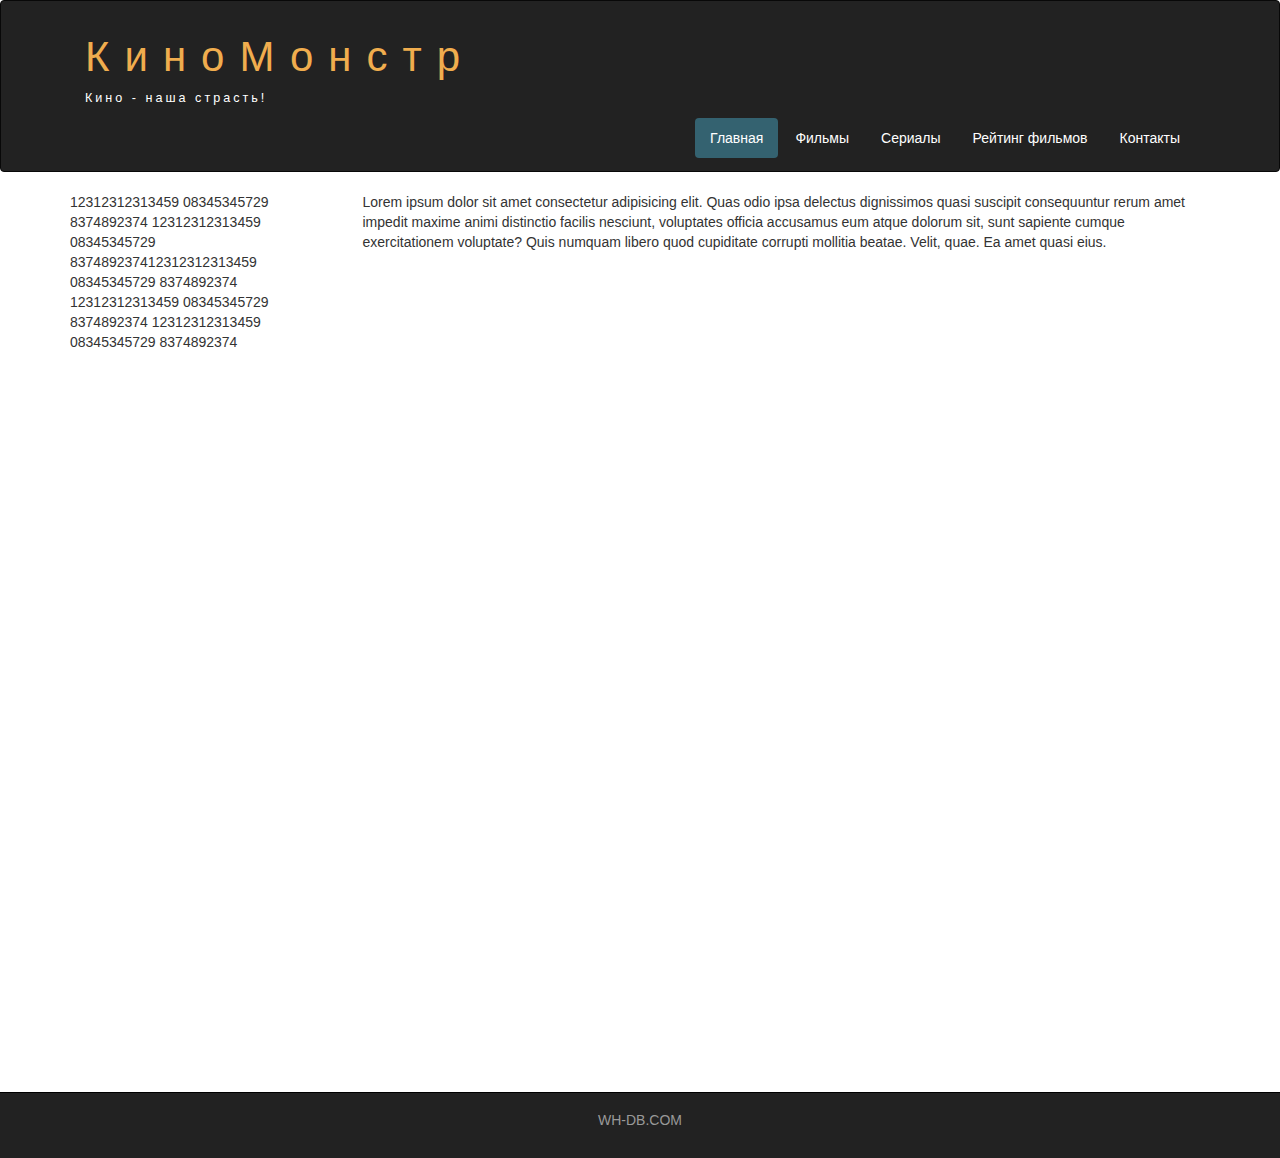
==== index.html @ e7c4fc39 "footer created" ====
<!DOCTYPE html>
<html lang="ru">
  <head>
    <meta charset="utf-8">
    <meta http-equiv="X-UA-Compatible" content="IE=edge">
    <meta name="viewport" content="width=device-width, initial-scale=1">
    <!-- The above 3 meta tags *must* come first in the head; any other head content must come *after* these tags -->
    <title>Киномонстр Bootstrap</title>

    <!-- Bootstrap -->
    <link href="assets/css/bootstrap.min.css" rel="stylesheet">
    <link rel="stylesheet" href="assets/css/style.css">

    <!-- HTML5 shim and Respond.js for IE8 support of HTML5 elements and media queries -->
    <!-- WARNING: Respond.js doesn't work if you view the page via file:// -->
    <!--[if lt IE 9]>
      <script src="https://oss.maxcdn.com/html5shiv/3.7.3/html5shiv.min.js"></script>
      <script src="https://oss.maxcdn.com/respond/1.4.2/respond.min.js"></script>
    <![endif]-->
  </head>
  <body>
    

    <div class="container-fluid">
      <div class="row">

        <nav role="navigation" class="navbar navbar-inverse">
          <div class="container">
            <div class="navbar-header header">
              <div class="container">
                <div class="row">
                  <div class="col-lg-12">
                    <h1><a href="#">КиноМонстр</a></h1>
                    <p>Кино - наша страсть!</p>
                  </div>
                </div>
              </div>
              <button type="button" data-target="#navbarCollapse" data-toggle="collapse" class="navbar-toggle">
                <span class="sr-only">Toggle navigation</span>
                <span class="icon-bar"></span>
                <span class="icon-bar"></span>
                <span class="icon-bar"></span>
              </button>
            </div>
            <div id="navbarCollapse" class="collapse navbar-collapse navbar-right">
              <ul class="nav nav-pills">
                <li class="active"><a href="#">Главная</a></li>
                <li><a href="#">Фильмы</a></li>
                <li><a href="#">Сериалы</a></li>
                <li><a href="#">Рейтинг фильмов</a></li>
                <li><a href="#">Контакты</a></li>
              </ul>
            </div>
          </div>
        </nav>

      </div>
    </div>

    <!--во wrapper будет весь контент кроме header и footer-->
    <div class="wrapper">
      <div class="container">
        <div class="row">
          <div class="col-lg-9 col-lg-push-3">
            Lorem ipsum dolor sit amet consectetur adipisicing elit. Quas odio ipsa delectus dignissimos quasi suscipit consequuntur rerum amet impedit maxime animi distinctio facilis nesciunt, voluptates officia accusamus eum atque dolorum sit, sunt sapiente cumque exercitationem voluptate? Quis numquam libero quod cupiditate corrupti mollitia beatae. Velit, quae. Ea amet quasi eius.
          </div>

          <div class="col-lg-3 col-lg-pull-9">
            12312312313459 08345345729 8374892374 12312312313459 08345345729 837489237412312312313459 08345345729 8374892374 12312312313459 08345345729 8374892374 12312312313459 08345345729 8374892374
          </div>

        </div>
      </div>
      <div class="clear">

      </div>
    </div>

    <footer>
      <div class="container">
        <p class="text-center"><a href="#">WH-DB.COM</a></p>
      </div>
    </footer>

    <!-- jQuery (necessary for Bootstrap's JavaScript plugins) -->
    <script src="https://ajax.googleapis.com/ajax/libs/jquery/1.12.4/jquery.min.js"></script>
    <!-- Include all compiled plugins (below), or include individual files as needed -->
    <script src="assets/js/bootstrap.min.js"></script>
  </body>
</html>
---- assets/css/style.css ----
.header a, a:hover {
    color: #f0ad4e;
    text-decoration: none;
}

.header h1 {
    letter-spacing: 15px;
    font-size: 300%;
}

.header p {
    color: white !important;
    font-size: 90%;
    letter-spacing: 3px;
}

.nav-pills>li.active>a, .nav-pills>li.active>a:focus, .nav-pills>li.active>a:hover {
    color: #fff;
    background-color: #346270;
}


.nav-pills>li>a {
    color: #fff;
}

.nav-pills>li>a:hover {
    background-color: #346270;
}

.navbar-inverse {
    padding: 1%;
}

@media (max-width: 767px) {
    .nav-pills>li {
        float: none;
    }

    .nav-pills {
        text-align: center;
    }

    .header h1 {
        letter-spacing: 5px;
        font-size: 280%;
    }

    .header {
        text-align: center;
    }
}

.clear {
    clear: both;
    height: 63px;
}

.wrapper {
    min-height: 100%;
}

html, body {
    height: 100%;
}

footer {
    color: #666;
    background-color: #222;
    padding: 17px 0 18px 0;
    border-top: 1px solid #000;
}

footer a {
    color: #999;
}

footer a:hover {
    color: #efefef;
}
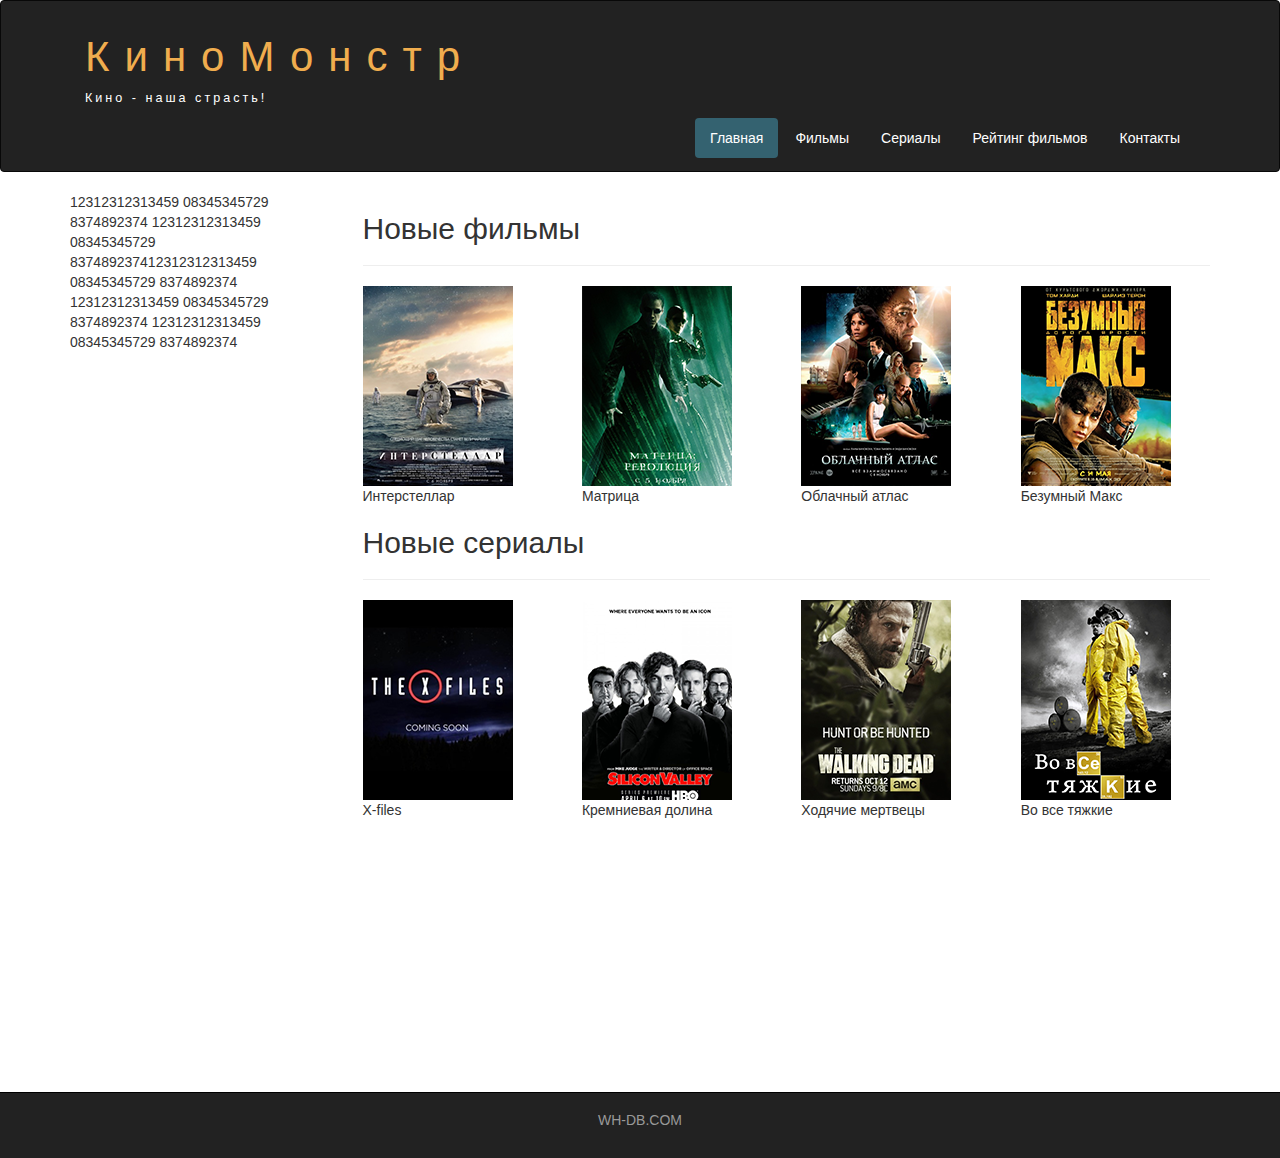
==== commit 7b7996e9: "layout film posters" ====
--- a/index.html
+++ b/index.html
@@ -62,7 +62,54 @@
       <div class="container">
         <div class="row">
           <div class="col-lg-9 col-lg-push-3">
-            Lorem ipsum dolor sit amet consectetur adipisicing elit. Quas odio ipsa delectus dignissimos quasi suscipit consequuntur rerum amet impedit maxime animi distinctio facilis nesciunt, voluptates officia accusamus eum atque dolorum sit, sunt sapiente cumque exercitationem voluptate? Quis numquam libero quod cupiditate corrupti mollitia beatae. Velit, quae. Ea amet quasi eius.
+
+            <!--Фильмы-->
+            <h2>Новые фильмы</h2>
+            <hr>
+            <div class="row">
+
+              <div class="films_block col-lg-3 col-md-3 col-sm-3 col-xs-6">
+                <img src="assets/img/inter.png" alt="Interstellar poster">
+                <div class="film_label">Интерстеллар</div>
+              </div>
+              <div class="films_block col-lg-3 col-md-3 col-sm-3 col-xs-6">
+                <img src="assets/img/matrix.png" alt="matrix poster">
+                <div class="film_label">Матрица</div>
+              </div>
+              <div class="films_block col-lg-3 col-md-3 col-sm-3 col-xs-6">
+                <img src="assets/img/cloud.png" alt="cloud atlas poster">
+                <div class="film_label">Облачный атлас</div>
+              </div>
+              <div class="films_block col-lg-3 col-md-3 col-sm-3 col-xs-6">
+                <img src="assets/img/max.png" alt="madmax poster">
+                <div class="film_label">Безумный Макс</div>
+              </div>
+
+            </div>
+            
+            <!--Сериалы-->
+            <h2>Новые сериалы</h2>
+            <hr>
+            <div class="row">
+
+              <div class="films_block col-lg-3 col-md-3 col-sm-3 col-xs-6">
+                <img src="assets/img/xfiles.png" alt="x-files poster">
+                <div class="film_label">X-files</div>
+              </div>
+              <div class="films_block col-lg-3 col-md-3 col-sm-3 col-xs-6">
+                <img src="assets/img/silicon.png" alt="silicon-valley poster">
+                <div class="film_label">Кремниевая долина</div>
+              </div>
+              <div class="films_block col-lg-3 col-md-3 col-sm-3 col-xs-6">
+                <img src="assets/img/dead.png" alt="walking-dead poster">
+                <div class="film_label">Ходячие мертвецы</div>
+              </div>
+              <div class="films_block col-lg-3 col-md-3 col-sm-3 col-xs-6">
+                <img src="assets/img/breakingbad.png" alt="breakingbad poster">
+                <div class="film_label">Во все тяжкие</div>
+              </div>
+
+            </div>
           </div>
 
           <div class="col-lg-3 col-lg-pull-9">
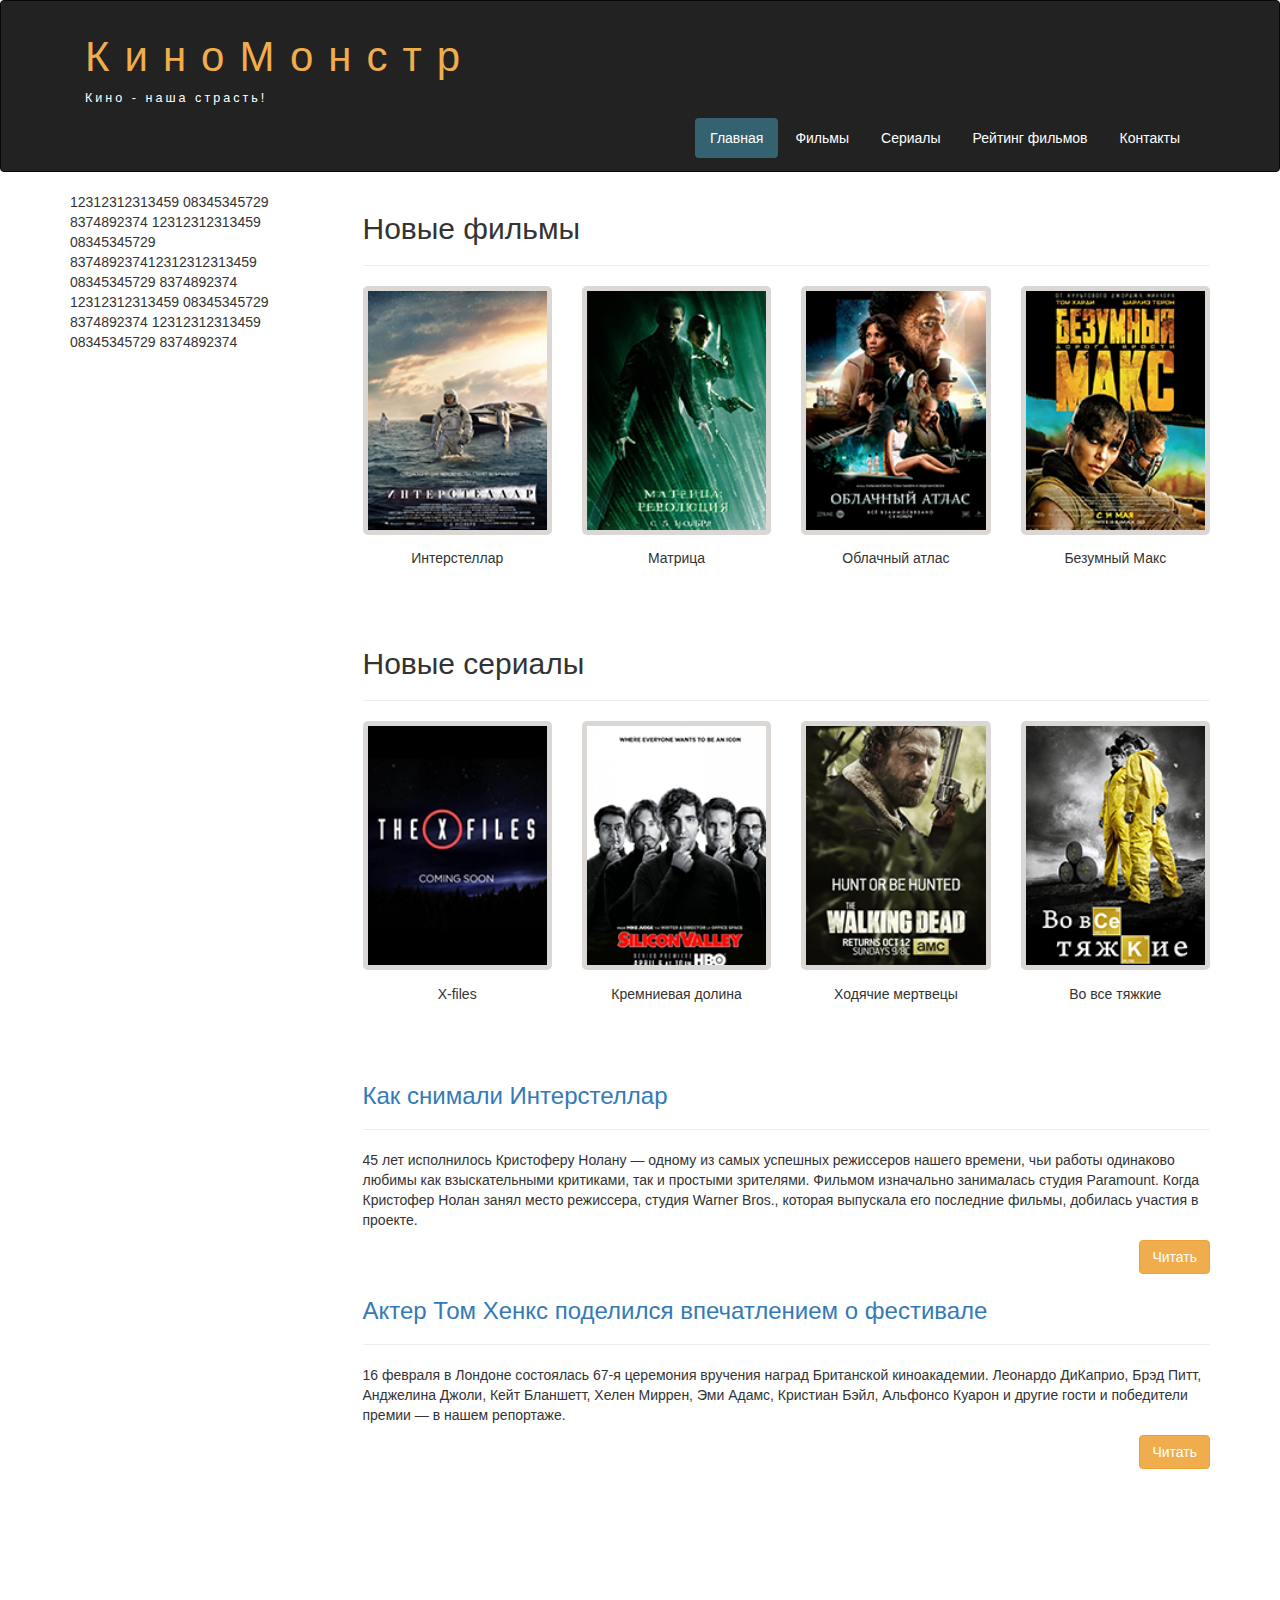
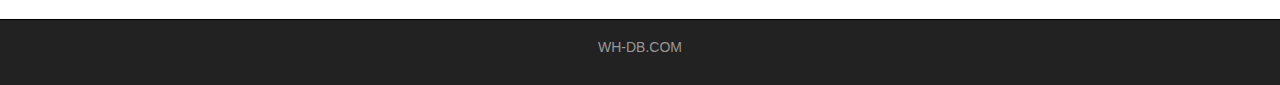
==== commit 34eb4d6e: "add content to page" ====
--- a/index.html
+++ b/index.html
@@ -86,7 +86,8 @@
               </div>
 
             </div>
-            
+            <div class="margin-8"></div>
+
             <!--Сериалы-->
             <h2>Новые сериалы</h2>
             <hr>
@@ -110,6 +111,22 @@
               </div>
 
             </div>
+            <div class="margin-8"></div>
+            <a href="#"><h3>Как снимали Интерстеллар</h3></a>
+            <hr>
+            <p>
+              45 лет исполнилось Кристоферу Нолану — одному из самых успешных режиссеров нашего времени, чьи работы одинаково любимы как взыскательными критиками, так и простыми зрителями. Фильмом изначально занималась студия Paramount. Когда Кристофер Нолан занял место режиссера, студия Warner Bros., которая выпускала его последние фильмы, добилась участия в проекте.
+            </p>
+            <a href="#" class="btn btn-warning pull-right">Читать</a>
+            <div class="margin-8"></div>
+
+            <a href="#"><h3>Актер Том Хенкс поделился впечатлением о фестивале</h3></a>
+            <hr>
+            <p>
+              16 февраля в Лондоне состоялась 67-я церемония вручения наград Британской киноакадемии. Леонардо ДиКаприо, Брэд Питт, Анджелина Джоли, Кейт Бланшетт, Хелен Миррен, Эми Адамс, Кристиан Бэйл, Альфонсо Куарон и другие гости и победители премии — в нашем репортаже.
+            </p>
+            <a href="#" class="btn btn-warning pull-right">Читать</a>
+            <div class="margin-8 clear"></div>
           </div>
 
           <div class="col-lg-3 col-lg-pull-9">
--- a/assets/css/style.css
+++ b/assets/css/style.css
@@ -64,6 +64,26 @@
     height: 100%;
 }
 
+.films_block {
+    text-align: center;
+}
+
+.films_block img {
+    margin-bottom: 5%;
+    border-radius: 5px;
+    border: solid 5px #dad7d5;
+    width: 100%;
+}
+
+.film_label {
+    padding: 2%;
+    margin-bottom: 4%;
+}
+
+.margin-8 {
+    margin-top: 8%;
+}
+
 footer {
     color: #666;
     background-color: #222;
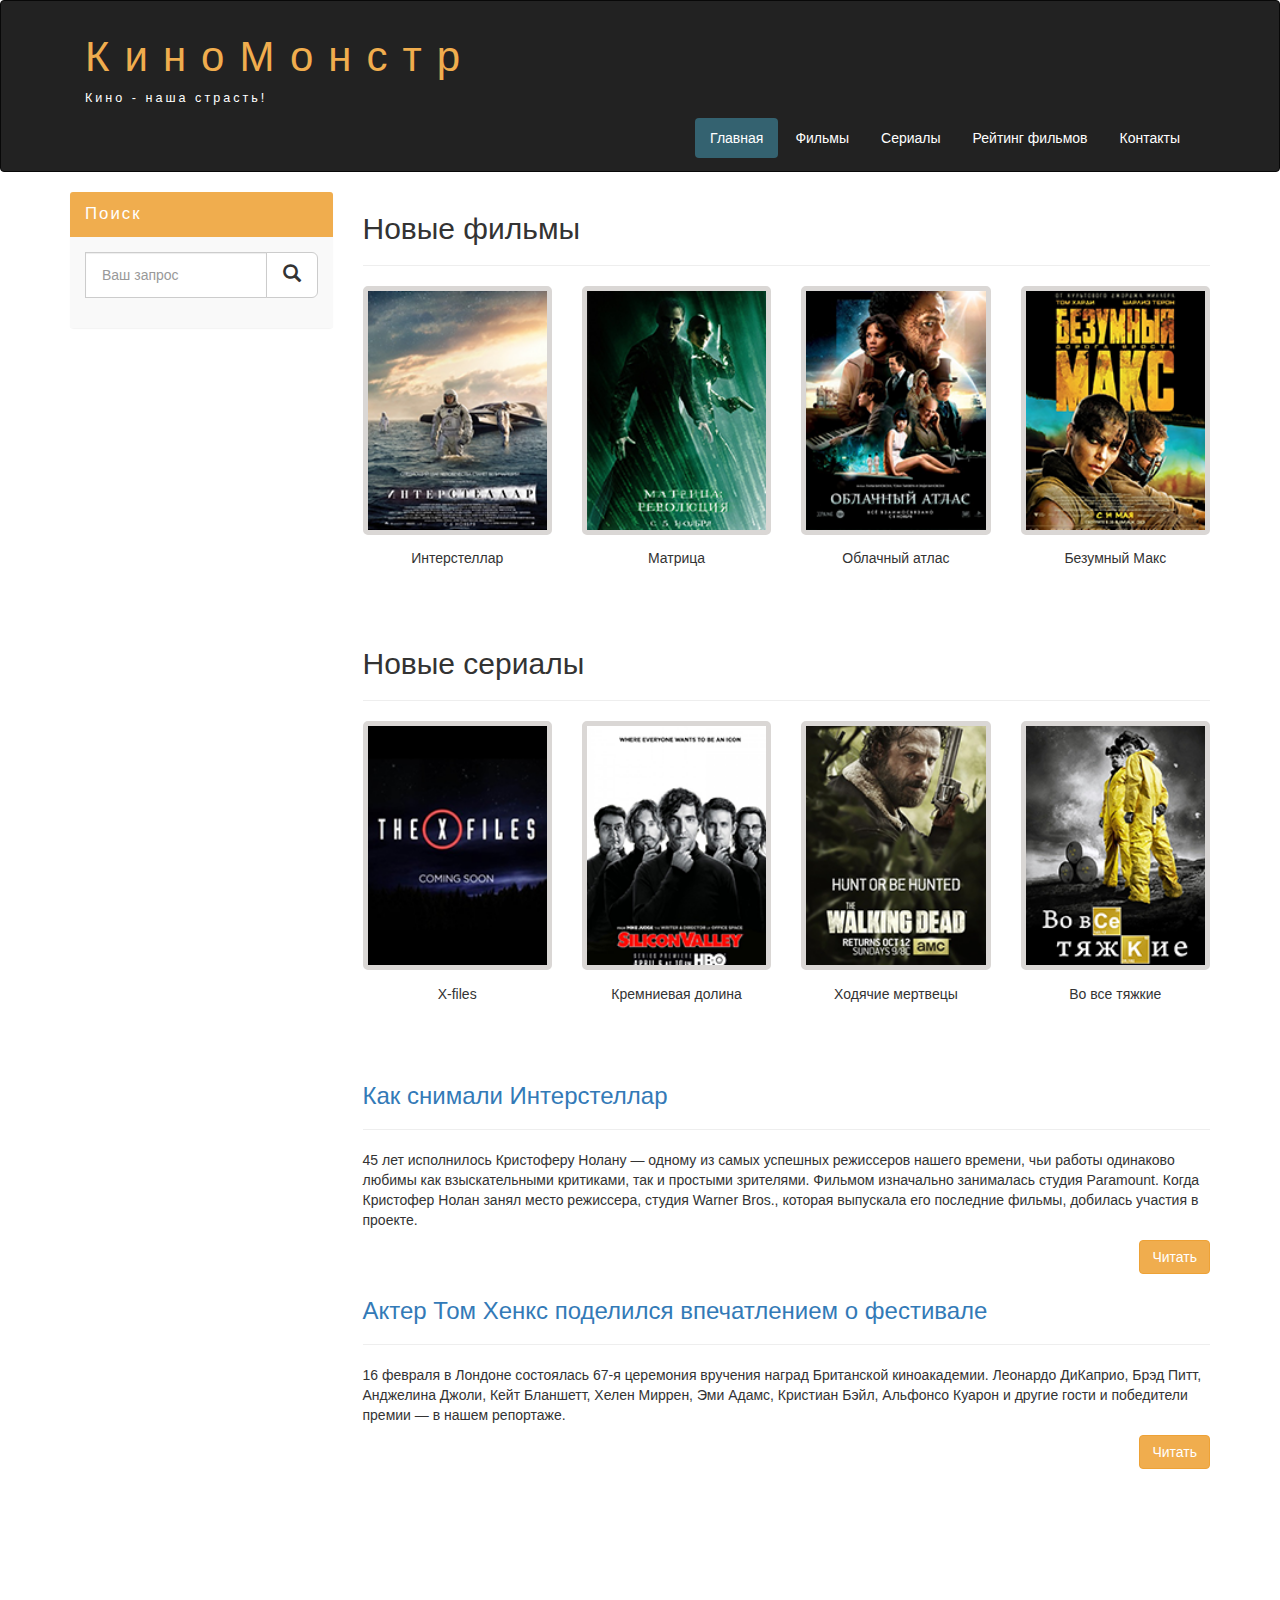
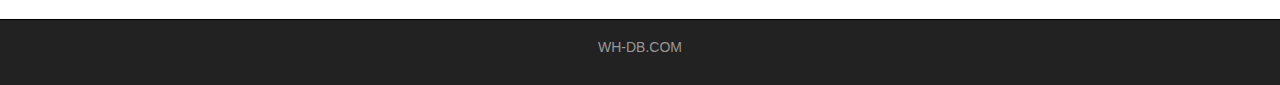
==== commit 81fa537f: "start to make sidebar" ====
--- a/index.html
+++ b/index.html
@@ -130,7 +130,23 @@
           </div>
 
           <div class="col-lg-3 col-lg-pull-9">
-            12312312313459 08345345729 8374892374 12312312313459 08345345729 837489237412312312313459 08345345729 8374892374 12312312313459 08345345729 8374892374 12312312313459 08345345729 8374892374
+            <div class="panel panel-info">
+              <div class="panel-heading"><div class="sidebar-header">Поиск</div></div>
+              <div class="panel-body">
+                <form role="search">
+                  <div class="form-group">
+                    <div class="input-group">
+                      <input type="search" class="form-control input-lg" placeholder="Ваш запрос">
+                      <div class="input-group-btn">
+                        <button class="btn btn-default btn-lg" type="submit"><i class="glyphicon glyphicon-search"></i></button>
+                      </div>
+                    </div>
+
+
+                  </div>
+                </form>
+              </div>
+            </div>
           </div>
 
         </div>
--- a/assets/css/style.css
+++ b/assets/css/style.css
@@ -84,6 +84,34 @@
     margin-top: 8%;
 }
 
+.panel {
+    border: none;
+}
+
+.panel-body {
+    background-color: #f9f9f9;
+}
+
+.panel-info>.panel-heading {
+    background-color: #f0ad4e;
+    color: white;
+    border-color: transparent;
+}
+
+.sidebar-header {
+    font-size: 120%;
+    letter-spacing: 2px;
+}
+
+.form-control {
+    border-radius: 0;
+
+}
+
+.input-lg {
+    font-size: 14px;
+}
+
 footer {
     color: #666;
     background-color: #222;
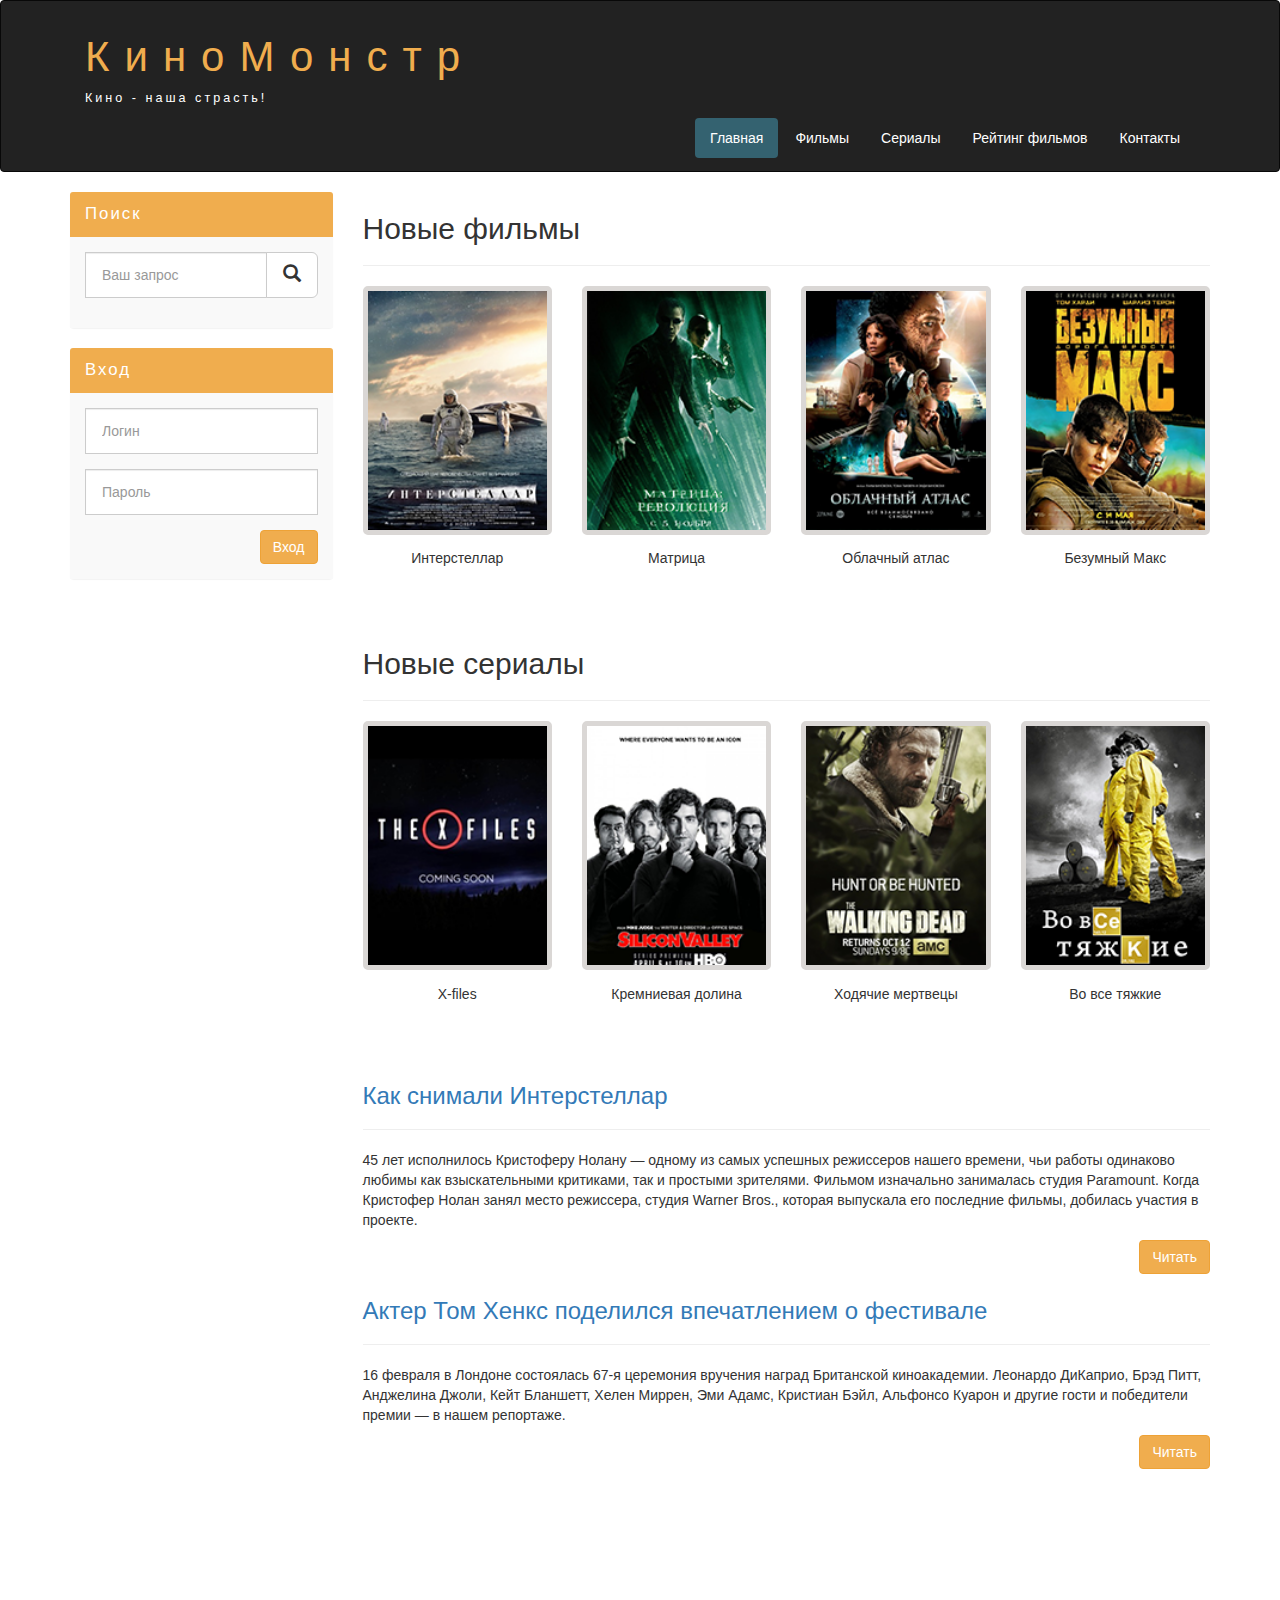
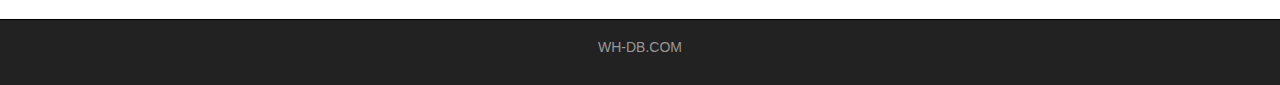
==== commit 292339d2: "add login-password field" ====
--- a/index.html
+++ b/index.html
@@ -130,6 +130,7 @@
           </div>
 
           <div class="col-lg-3 col-lg-pull-9">
+
             <div class="panel panel-info">
               <div class="panel-heading"><div class="sidebar-header">Поиск</div></div>
               <div class="panel-body">
@@ -138,17 +139,36 @@
                     <div class="input-group">
                       <input type="search" class="form-control input-lg" placeholder="Ваш запрос">
                       <div class="input-group-btn">
-                        <button class="btn btn-default btn-lg" type="submit"><i class="glyphicon glyphicon-search"></i></button>
+                        <button class="btn btn-default btn-lg" type="submit">
+                          <i class="glyphicon glyphicon-search"></i>
+                        </button>
                       </div>
                     </div>
-
-
                   </div>
                 </form>
               </div>
             </div>
+
+            <div class="panel panel-info">
+              <div class="panel-heading">
+                <div class="sidebar-header">
+                  Вход
+                </div>
+              </div>
+              <div class="panel-body">
+                <form role="form">
+                  <div class="form-group">
+                    <input type="text" class="form-control input-lg" placeholder="Логин">
+                  </div>
+                  <div class="form-group">
+                    <input type="password" class="form-control input-lg" placeholder="Пароль">
+                  </div>
+                  <button type="submit" class="btn btn-warning pull-right">Вход</button>
+                </form>
+              </div>
+            </div>
+
           </div>
-
         </div>
       </div>
       <div class="clear">
--- a/assets/css/style.css
+++ b/assets/css/style.css
@@ -105,7 +105,6 @@
 
 .form-control {
     border-radius: 0;
-
 }
 
 .input-lg {
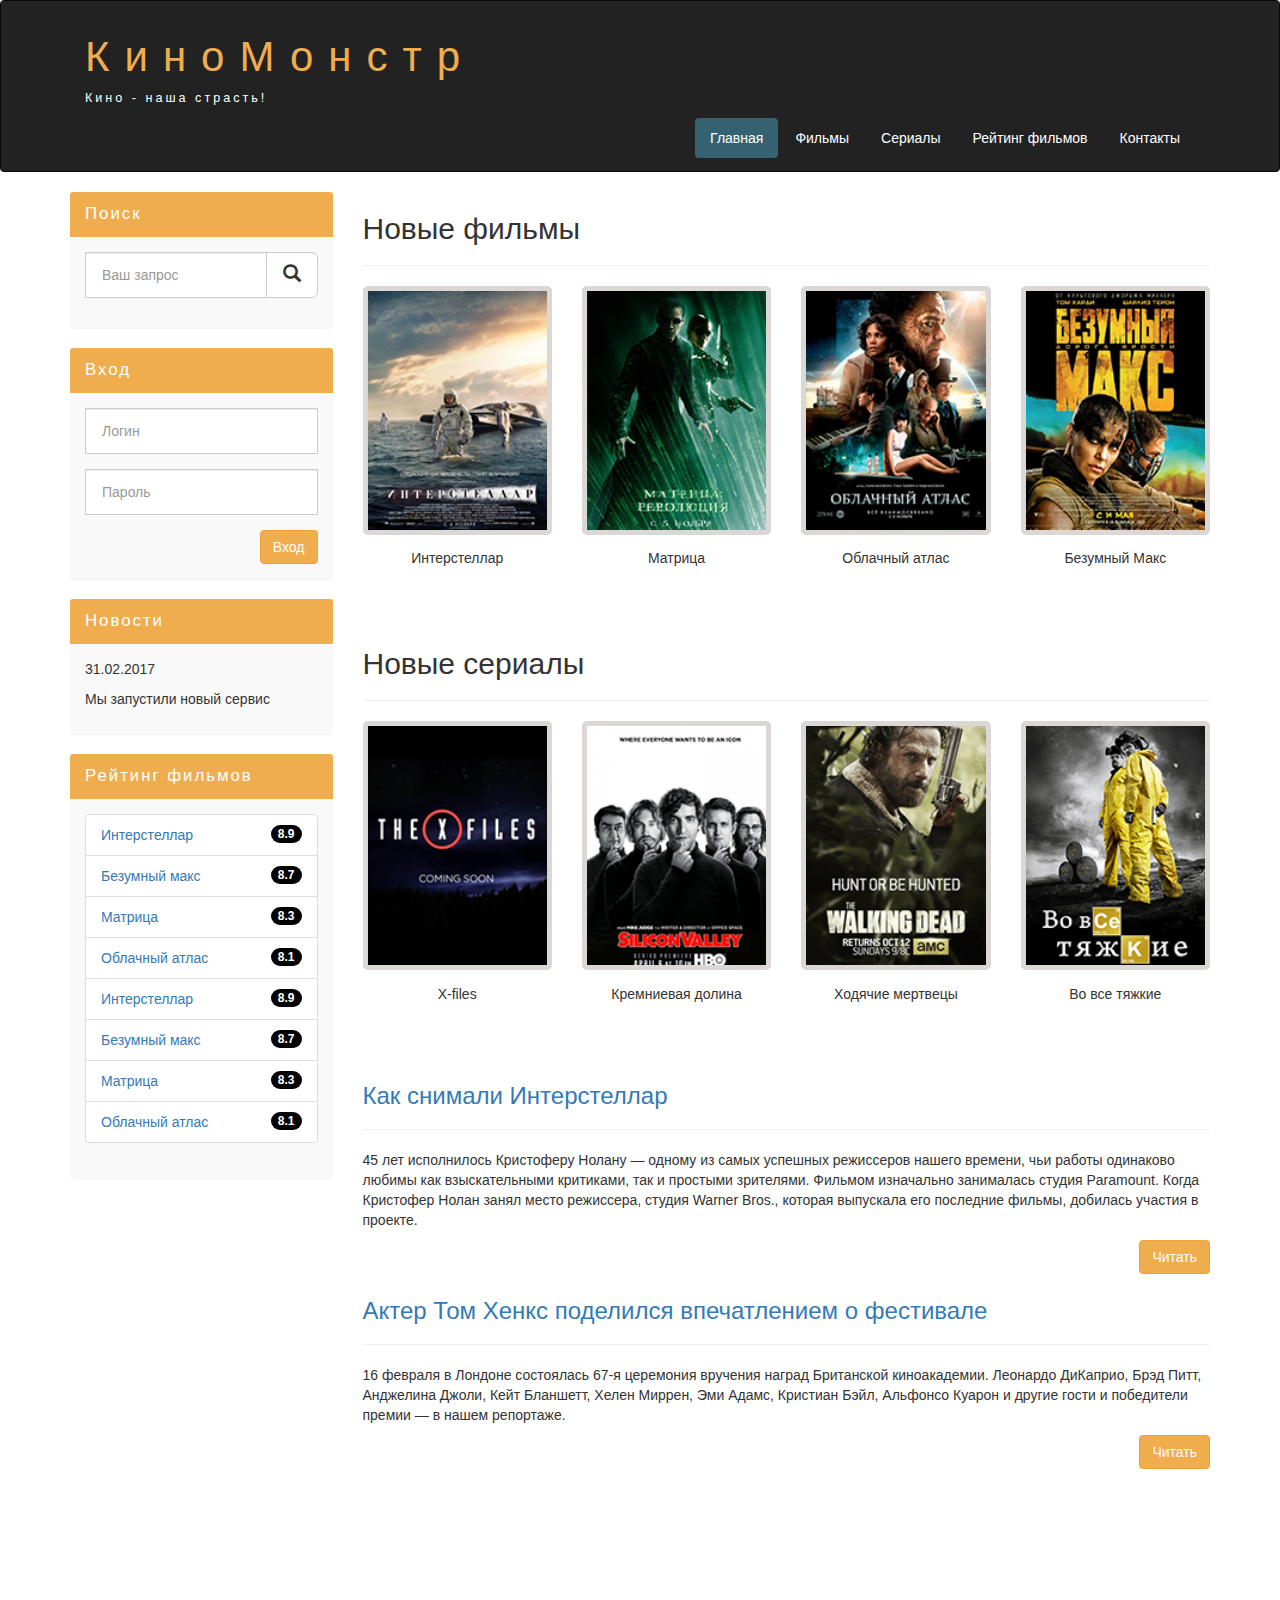
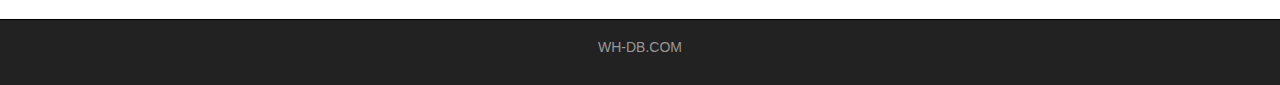
==== commit cd70c833: "film rating field added" ====
--- a/index.html
+++ b/index.html
@@ -110,6 +110,8 @@
                 <div class="film_label">Во все тяжкие</div>
               </div>
 
+
+              <!--Посты-->
             </div>
             <div class="margin-8"></div>
             <a href="#"><h3>Как снимали Интерстеллар</h3></a>
@@ -129,8 +131,11 @@
             <div class="margin-8 clear"></div>
           </div>
 
+
+          <!--Боковая панель-->
           <div class="col-lg-3 col-lg-pull-9">
 
+            <!--Поиск-->
             <div class="panel panel-info">
               <div class="panel-heading"><div class="sidebar-header">Поиск</div></div>
               <div class="panel-body">
@@ -149,6 +154,8 @@
               </div>
             </div>
 
+
+            <!--Вход-->
             <div class="panel panel-info">
               <div class="panel-heading">
                 <div class="sidebar-header">
@@ -168,6 +175,40 @@
               </div>
             </div>
 
+            <!--Новости-->
+            <div class="panel panel-info">
+              <div class="panel-heading">
+                <div class="sidebar-header">
+                  Новости
+                </div>
+              </div>
+              <div class="panel-body">
+                <p>31.02.2017</p>
+                <p>Мы запустили новый сервис</p>
+              </div>
+            </div>
+
+            <!--Рейтинг фильмов-->
+            <div class="panel panel-info">
+              <div class="panel-heading">
+                <div class="sidebar-header">
+                  Рейтинг фильмов
+                </div>
+              </div>
+              <div class="panel-body">
+                <ul class="list-group">
+                  <li class="list-group-item list-group-warning"><a href="#">Интерстеллар</a><span class="badge">8.9</span></li>
+                  <li class="list-group-item list-group-warning"><a href="#">Безумный макс</a><span class="badge">8.7</span></li>
+                  <li class="list-group-item list-group-warning"><a href="#">Матрица</a><span class="badge">8.3</span></li>
+                  <li class="list-group-item list-group-warning"><a href="#">Облачный атлас</a><span class="badge">8.1</span></li>
+                  <li class="list-group-item list-group-warning"><a href="#">Интерстеллар</a><span class="badge">8.9</span></li>
+                  <li class="list-group-item list-group-warning"><a href="#">Безумный макс</a><span class="badge">8.7</span></li>
+                  <li class="list-group-item list-group-warning"><a href="#">Матрица</a><span class="badge">8.3</span></li>
+                  <li class="list-group-item list-group-warning"><a href="#">Облачный атлас</a><span class="badge">8.1</span></li>
+                  
+                </ul>
+              </div>
+            </div>
           </div>
         </div>
       </div>
--- a/assets/css/style.css
+++ b/assets/css/style.css
@@ -111,6 +111,15 @@
     font-size: 14px;
 }
 
+.list-group-item-warning {
+    color: #8a6d3b;
+    background-color: #f9f9f9;
+}
+
+.badge {
+    background-color: #000000;
+}
+
 footer {
     color: #666;
     background-color: #222;
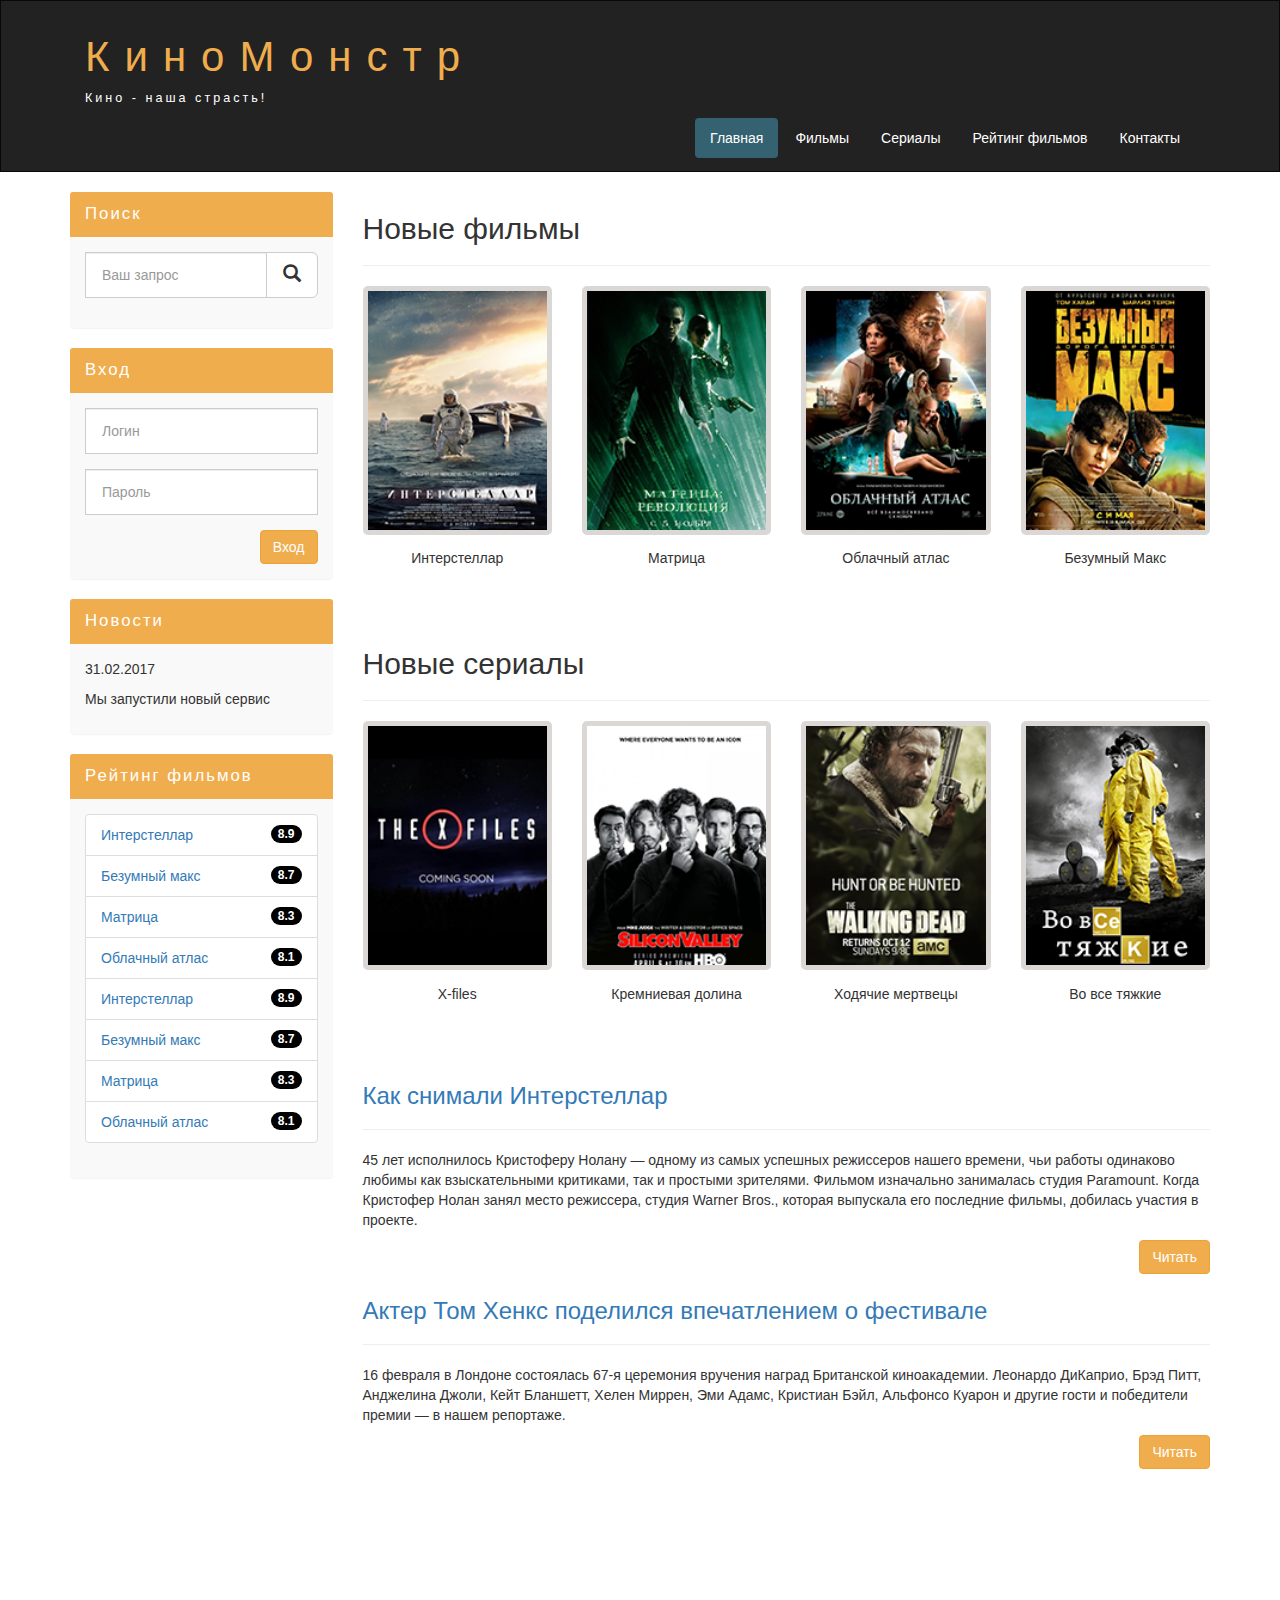
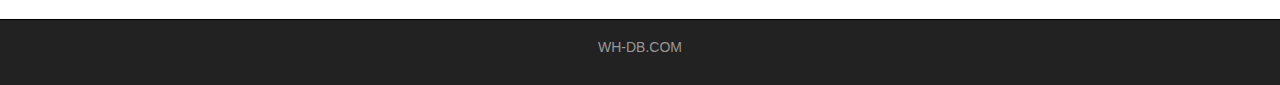
==== commit 328f9a1e: "add search field for mobile version" ====
--- a/index.html
+++ b/index.html
@@ -63,6 +63,20 @@
         <div class="row">
           <div class="col-lg-9 col-lg-push-3">
 
+              <!--Поиск для мобильной версии-->
+              <form role="search" class="visible-xs">
+                <div class="form-group">
+                  <div class="input-group">
+                    <input type="search" class="form-control input-lg" placeholder="Ваш запрос">
+                    <div class="input-group-btn">
+                      <button class="btn btn-default btn-lg" type="submit">
+                        <i class="glyphicon glyphicon-search"></i>
+                      </button>
+                    </div>
+                  </div>
+                </div>
+              </form>
+
             <!--Фильмы-->
             <h2>Новые фильмы</h2>
             <hr>
@@ -136,7 +150,7 @@
           <div class="col-lg-3 col-lg-pull-9">
 
             <!--Поиск-->
-            <div class="panel panel-info">
+            <div class="panel panel-info hidden-xs">
               <div class="panel-heading"><div class="sidebar-header">Поиск</div></div>
               <div class="panel-body">
                 <form role="search">
@@ -205,7 +219,6 @@
                   <li class="list-group-item list-group-warning"><a href="#">Безумный макс</a><span class="badge">8.7</span></li>
                   <li class="list-group-item list-group-warning"><a href="#">Матрица</a><span class="badge">8.3</span></li>
                   <li class="list-group-item list-group-warning"><a href="#">Облачный атлас</a><span class="badge">8.1</span></li>
-                  
                 </ul>
               </div>
             </div>
--- a/assets/css/style.css
+++ b/assets/css/style.css
@@ -30,6 +30,7 @@
 
 .navbar-inverse {
     padding: 1%;
+    border-radius: 0;
 }
 
 @media (max-width: 767px) {
